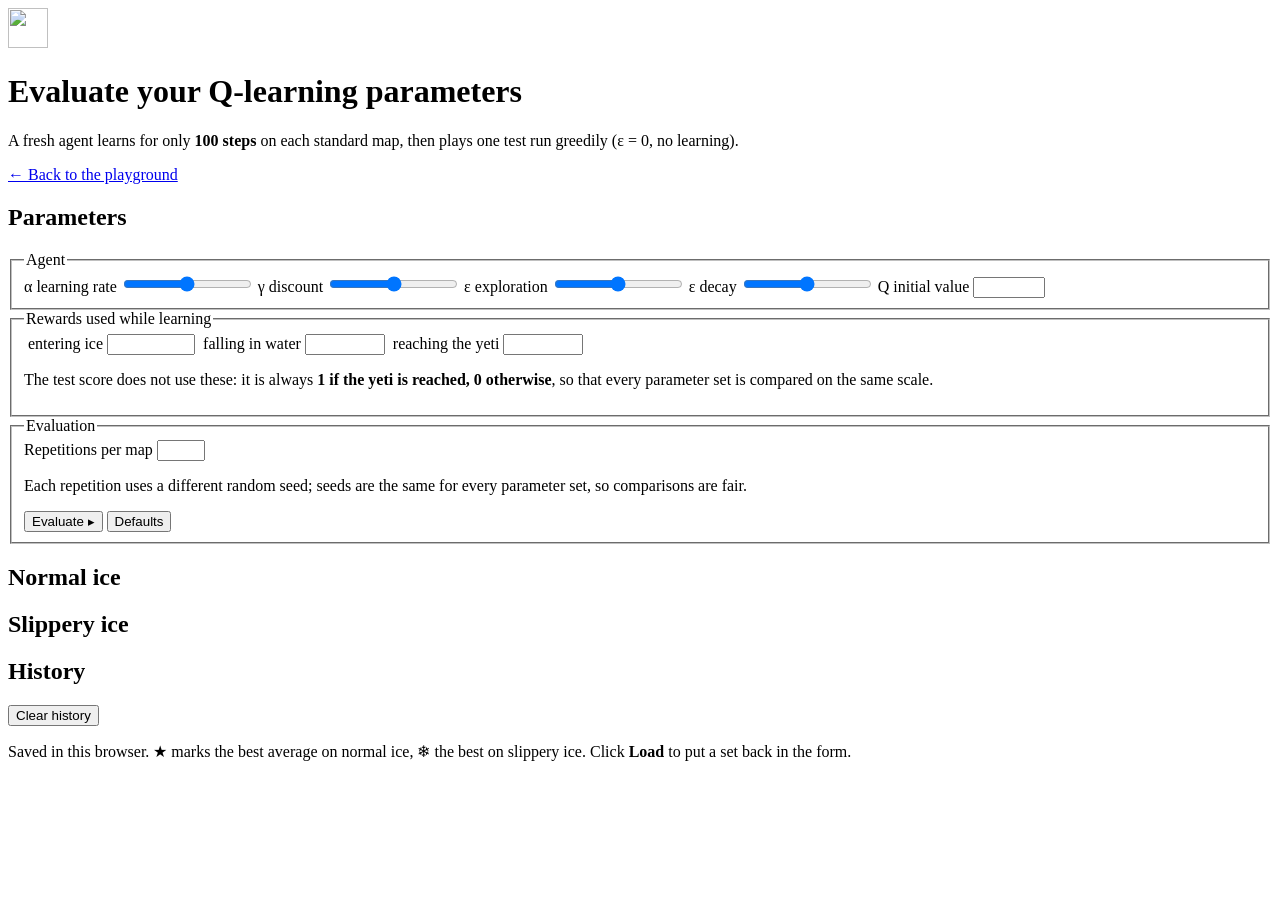
==== app/static/evaluate.html @ 17253e71 "first push" ====
<!doctype html>
<html lang="en">
<head>
  <meta charset="utf-8">
  <meta name="viewport" content="width=device-width, initial-scale=1">
  <title>Frozen Lake · Evaluate parameters</title>
  <link rel="icon" href="/assets/yeti-happy.png">
  <link rel="stylesheet" href="/static/style.css">
</head>
<body>
<header>
  <div class="title">
    <img src="/assets/yeti-happy.png" alt="" width="40" height="40">
    <div>
      <h1>Evaluate your Q-learning parameters</h1>
      <p>A fresh agent learns for only <b>100 steps</b> on each standard map, then plays one test run greedily (ε = 0, no learning).</p>
    </div>
  </div>
  <nav class="nav"><a href="/">← Back to the playground</a></nav>
</header>

<section class="panel">
  <div class="panel-head"><h2>Parameters</h2></div>
  <form id="params" class="param-grid">
    <fieldset>
      <legend>Agent</legend>
      <label class="slider" title="Learning rate">α learning rate <input name="alpha" type="range" min="0" max="1" step="0.01"><output></output></label>
      <label class="slider" title="Discount factor">γ discount <input name="gamma" type="range" min="0" max="1" step="0.01"><output></output></label>
      <label class="slider" title="Exploration rate during learning">ε exploration <input name="epsilon" type="range" min="0" max="1" step="0.01"><output></output></label>
      <label class="slider" title="ε is multiplied by this after each episode">ε decay <input name="epsilon_decay" type="range" min="0.5" max="1" step="0.01"><output></output></label>
      <label class="numfield" title="Initial value of every Q(s,a). A high value makes the agent optimistic: it tries actions it does not know yet.">Q initial value <input name="q_init" type="number" step="0.1" min="-10" max="10"></label>
    </fieldset>
    <fieldset>
      <legend>Rewards used while learning</legend>
      <label class="numfield"><img src="/assets/ice.png" alt=""> entering ice <input name="reward_ice" type="number" step="0.01" min="-100" max="100"></label>
      <label class="numfield"><img src="/assets/water.png" alt=""> falling in water <input name="reward_water" type="number" step="0.1" min="-100" max="100"></label>
      <label class="numfield"><img src="/assets/yeti-happy.png" alt=""> reaching the yeti <input name="reward_goal" type="number" step="0.1" min="-100" max="100"></label>
      <p class="hint">The test score does not use these: it is always <b>1 if the yeti is reached, 0 otherwise</b>, so that every parameter set is compared on the same scale.</p>
    </fieldset>
    <fieldset>
      <legend>Evaluation</legend>
      <label class="numfield" title="The whole protocol (100 learning steps + 1 test run) is repeated with different random seeds and the scores are averaged.">Repetitions per map <input name="repeats" type="number" min="1" max="50" step="1"></label>
      <p class="hint">Each repetition uses a different random seed; seeds are the same for every parameter set, so comparisons are fair.</p>
      <div class="row">
        <button type="submit" id="btn-eval" class="primary">Evaluate ▸</button>
        <button type="button" id="btn-defaults">Defaults</button>
      </div>
    </fieldset>
  </form>
</section>

<section class="panel chart-panel">
  <div class="panel-head">
    <h2>Normal ice</h2>
    <div class="chart-legend" id="legend-normal"></div>
  </div>
  <div id="chart-normal" class="chart"></div>
  <div class="best-box" id="best-normal"></div>
</section>

<section class="panel chart-panel">
  <div class="panel-head">
    <h2>Slippery ice</h2>
    <div class="chart-legend" id="legend-slippery"></div>
  </div>
  <div id="chart-slippery" class="chart"></div>
  <div class="best-box" id="best-slippery"></div>
</section>

<section class="panel">
  <div class="panel-head">
    <h2>History</h2>
    <button id="btn-clear" class="danger">Clear history</button>
  </div>
  <p class="hint">Saved in this browser. ★ marks the best average on normal ice, ❄ the best on slippery ice. Click <b>Load</b> to put a set back in the form.</p>
  <div class="table-wrap"><table id="history"></table></div>
</section>

<div id="tooltip" class="tooltip" hidden></div>
<div id="toast" class="toast" hidden></div>
<script src="/static/evaluate.js"></script>
</body>
</html>
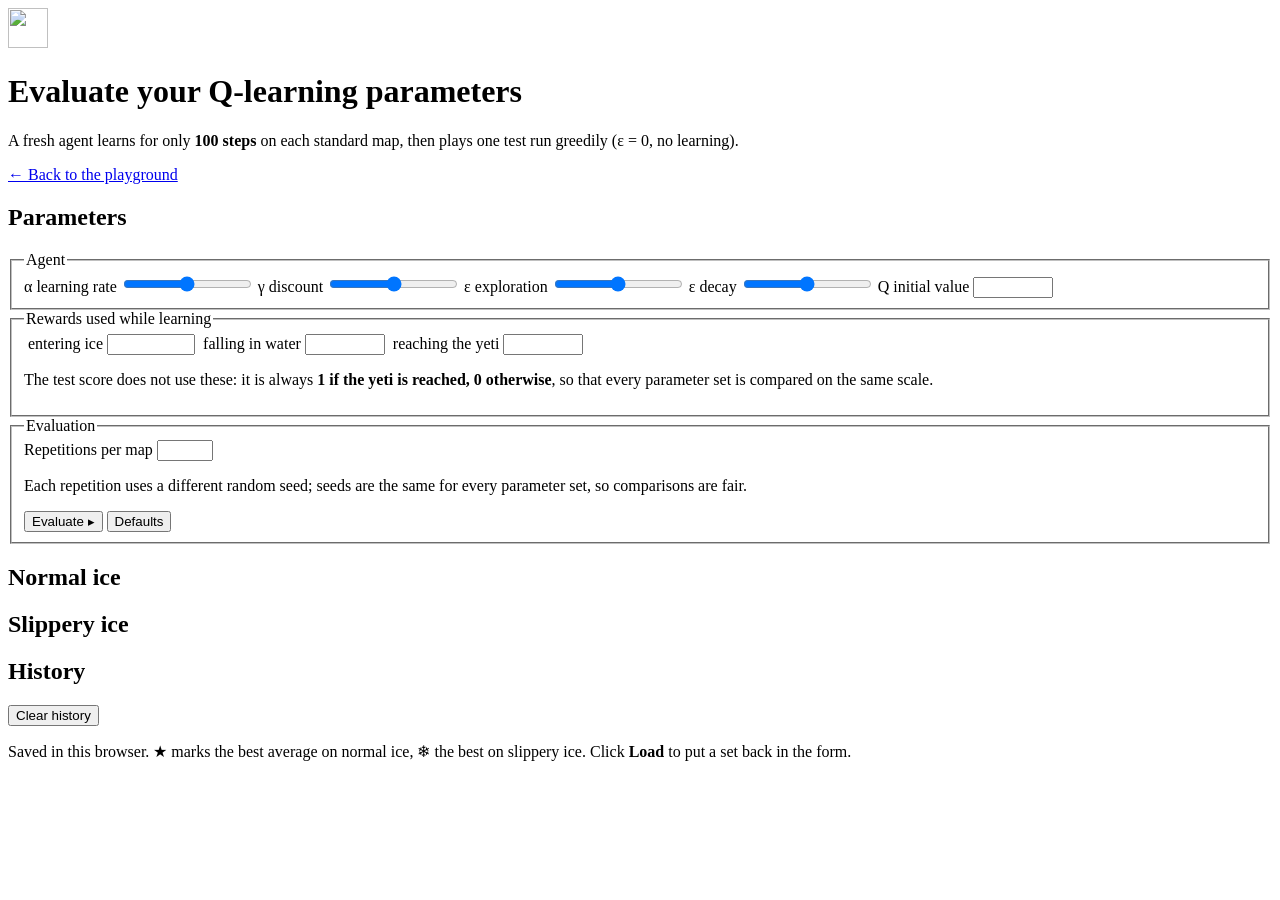
==== commit 3a9c9870: "change max repeats" ====
--- a/app/static/evaluate.html
+++ b/app/static/evaluate.html
@@ -28,7 +28,7 @@
       <label class="slider" title="Discount factor">γ discount <input name="gamma" type="range" min="0" max="1" step="0.01"><output></output></label>
       <label class="slider" title="Exploration rate during learning">ε exploration <input name="epsilon" type="range" min="0" max="1" step="0.01"><output></output></label>
       <label class="slider" title="ε is multiplied by this after each episode">ε decay <input name="epsilon_decay" type="range" min="0.5" max="1" step="0.01"><output></output></label>
-      <label class="numfield" title="Initial value of every Q(s,a). A high value makes the agent optimistic: it tries actions it does not know yet.">Q initial value <input name="q_init" type="number" step="0.1" min="-10" max="10"></label>
+      <label class="numfield" title="Initial value of every Q(s,a). A high value makes the agent optimistic: it tries actions it does not know yet.">Q initial value <input name="q_init" type="number" step="0.1" min="-100" max="100"></label>
     </fieldset>
     <fieldset>
       <legend>Rewards used while learning</legend>
@@ -39,7 +39,7 @@
     </fieldset>
     <fieldset>
       <legend>Evaluation</legend>
-      <label class="numfield" title="The whole protocol (100 learning steps + 1 test run) is repeated with different random seeds and the scores are averaged.">Repetitions per map <input name="repeats" type="number" min="1" max="50" step="1"></label>
+      <label class="numfield" title="The whole protocol (100 learning steps + 1 test run) is repeated with different random seeds and the scores are averaged.">Repetitions per map <input name="repeats" type="number" min="1" max="100" step="1"></label>
       <p class="hint">Each repetition uses a different random seed; seeds are the same for every parameter set, so comparisons are fair.</p>
       <div class="row">
         <button type="submit" id="btn-eval" class="primary">Evaluate ▸</button>
